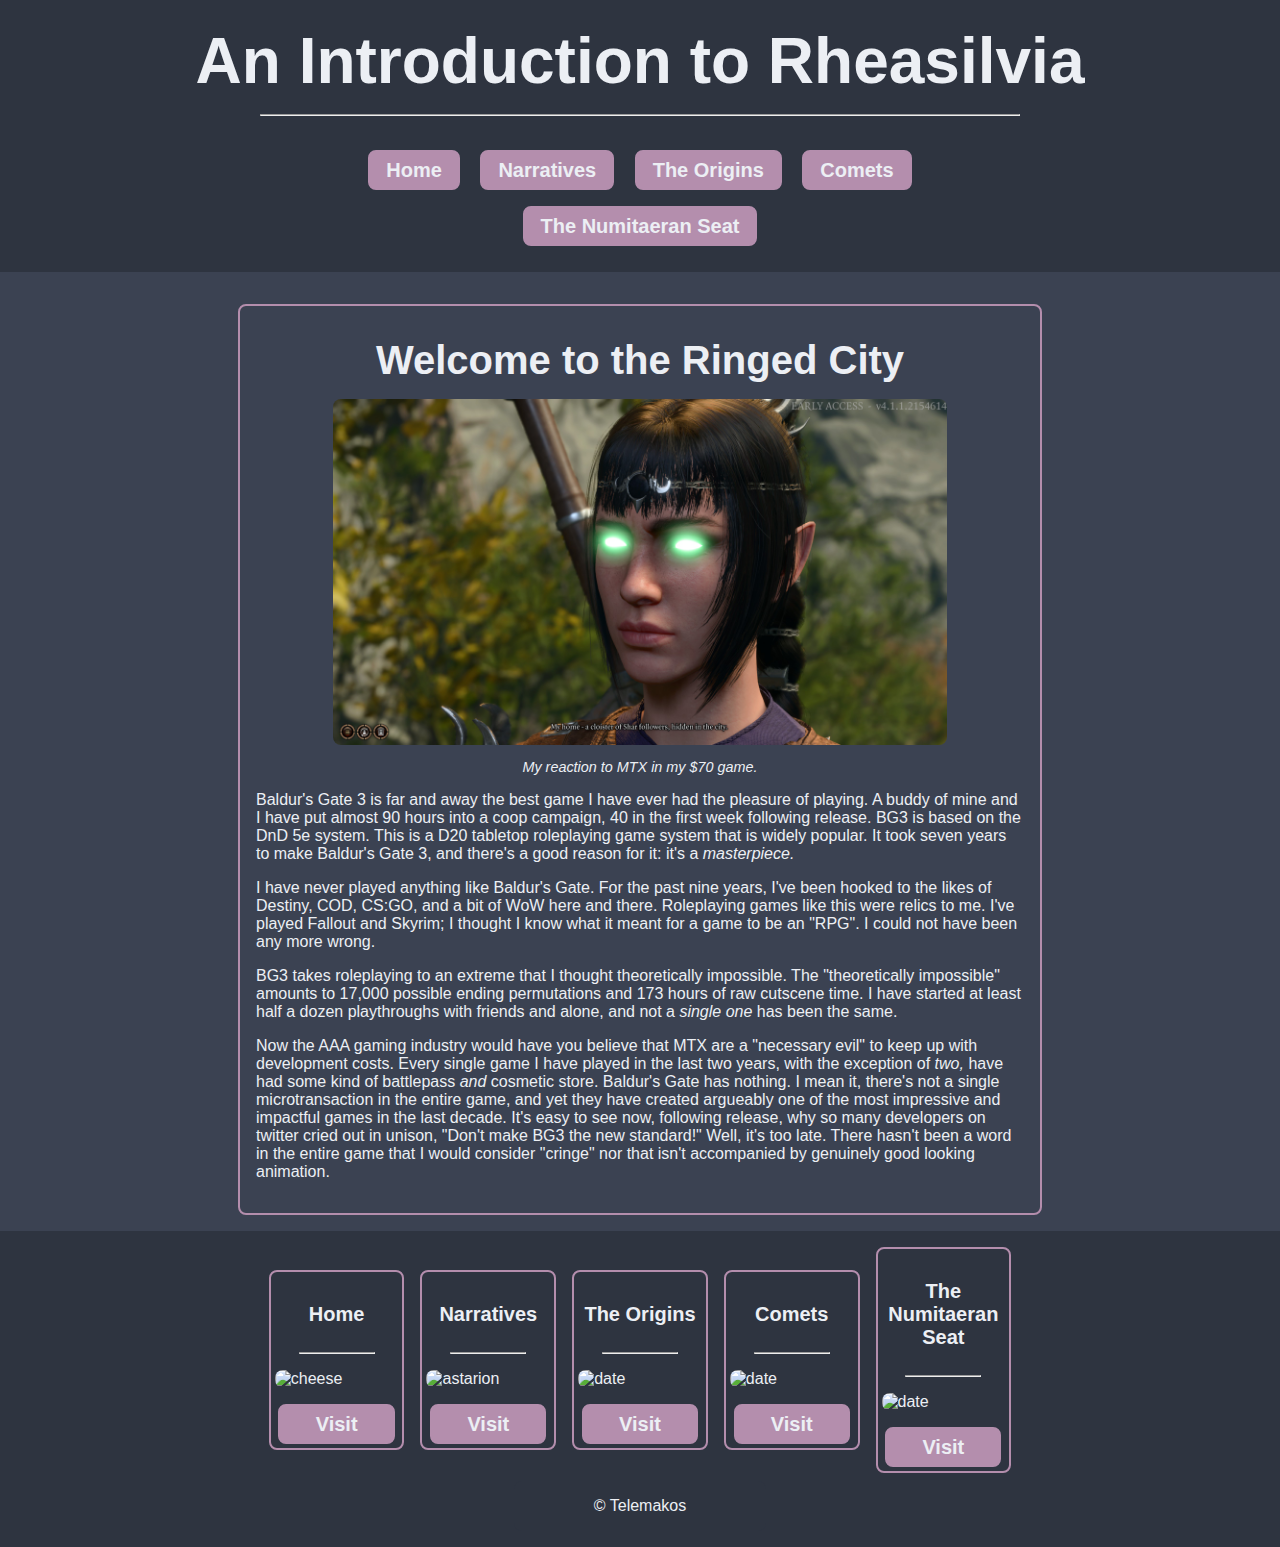
==== index.html @ f1332a97 "half done css and index" ====
<!DOCTYPE html>
<html lang="en">
<head>
    <meta charset="UTF-8">
    <meta name="viewport" content="width=device-width, initial-scale=1.0">
    <title>An Introduction to Rheasilvia</title>
    <link rel="stylesheet" href="css/styles.css">
</head>
<body>
<div id="container">
    <div class="top-third">
    <header>
        <h1>An Introduction to Rheasilvia</h1>
        <hr class="hr">
    </header>
    <nav>
        <ul>
            <li><a href="index.html" target="_self">Home</a></li>
            <li><a href="short-stories.html" target="_self">Narratives</a></li>
            <li><a href="inspiration.html" target="_self">The Origins</a></li>
            <li><a href="comets.html" target="_self">Comets</a></li>
            <li><a href="numitaeran.html" target="_self">The Numitaeran Seat</a></li>
        </ul>
    </nav>
    </div>
    <div class="middle-third">
    <main>
        <section>
            <h2>Welcome to the Ringed City</h2>
            <img class="article-heading-image" src="images/20230730210524_1.jpg" alt="shar">
            <p class="caption">My reaction to MTX in my $70 game.</p>
            
            <p>Baldur's Gate 3 is far and away the best game I have ever had the pleasure of playing. A buddy of mine and I have put almost 90 hours into a coop campaign, 40 in the first week following release. BG3 is based on the DnD 5e system. This is a D20 tabletop roleplaying game system that is widely popular. It took seven years to make Baldur's Gate 3, and there's a good reason for it: it's a <i>masterpiece.</i></p>
            <p>I have never played anything like Baldur's Gate. For the past nine years, I've been hooked to the likes of Destiny, COD, CS:GO, and a bit of WoW here and there. Roleplaying games like this were relics to me. I've played Fallout and Skyrim; I thought I know what it meant for a game to be an "RPG". I could not have been any more wrong.</p>
            <p>BG3 takes roleplaying to an extreme that I thought theoretically impossible. The "theoretically impossible" amounts to 17,000 possible ending permutations and 173 hours of raw cutscene time. I have started at least half a dozen playthroughs with friends and alone, and not a <i>single one</i> has been the same.</p>
            <p>Now the AAA gaming industry would have you believe that MTX are a "necessary evil" to keep up with development costs. Every single game I have played in the last two years, with the exception of <i>two,</i> have had some kind of battlepass <i>and</i> cosmetic store. Baldur's Gate has nothing. I mean it, there's not a single microtransaction in the entire game, and yet they have created argueably one of the most impressive and impactful games in the last decade. It's easy to see now, following release, why so many developers on twitter cried out in unison, "Don't make BG3 the new standard!" Well, it's too late. There hasn't been a word in the entire game that I would consider "cringe" nor that isn't accompanied by genuinely good looking animation.</p>
        </section>
        <!-- <aside>
            <h2>Companion Tier List</h2>
            <ul>
                <li>
                    Astarion
                    <img src="images/Screenshot_20230826_101329_Instagram.jpg" alt="babygirl">
                    <p>I could not imagine life without my boy. He's been my companion for all 90 hours and there's just no</p>
                </li>
                <li>
                    Lae'zel
                    <img src="images/sjdkhgdjfssd.jpg" alt="laezel">
                    <p>Lae'zel is a certified trooper. She will have your back in just about any situation, unless you turn against Vlakkith, that is.</p>
                </li>
            </ul>
        </aside> -->
    </div>
    </main>
    <div class="lower-third">
        <div class="nav-excerpts">
            <div class="col">
                <h4>Home</h4>
                <hr class="hr">
                <img class="col-image" src="" alt="cheese">
                <p></p>
                <a class="button" href="index.html" target="_self">Visit</a>
            </div>
            <div class="col">
                <h4>Narratives</h4>
                <hr class="hr">
                <img class="col-image" src="" alt="astarion">
                <p></p>
                <a class="button" href="short-stories.html" target="_self">Visit</a>
            </div>
            <div class="col">
                <h4>The Origins</h4>
                <hr class="hr">
                <img class="col-image" src="" alt="date">
                <p></p>
                <a class="button" href="inspiration.html" target="_self">Visit</a>
            </div>
            <div class="col">
                <h4>Comets</h4>
                <hr class="hr">
                <img class="col-image" src="" alt="date">
                <p></p>
                <a class="button" href="comets.html" target="_self">Visit</a>
            </div>
            <div class="col">
                <h4>The Numitaeran Seat</h4>
                <hr class="hr">
                <img class="col-image" src="" alt="date">
                <p></p>
                <a class="button" href="numitaeran.html" target="_self">Visit</a>
            </div>
        </div>
    </div>
    <footer>
        <p>&copy; Telemakos</p>
    </footer>
</div>
</body>
</html>
---- css/styles.css ----
:root {
    --bottom-layer: #2e3440;
    --second-layer: #3b4252;
    --text: #eceff4;
    --button-base: #b48ead;
    --button-border: #b48ead;
    --button-hover-base: #a3be8c;
    --button-hover-border: #a3be8c;
    --button-hover-font-color: #2e3440;
    --content-border: #b48ead;
    --content-border-radius: .5rem;
    /* --second-layer: #3b4252; */
}

body {
    background-color: var(--bottom-layer);
}

img {
    display: block;
    margin: 0 auto;
    width: 100%;
    border-radius: var(--content-border-radius);
}

h1, h2, h3 {
    color: var(--text);
    text-align: center;
    margin: 1rem auto;
}

h1 {
    font-size: 3rem;
}

h2 {
    font-size: 2.5rem;
}

h3 {
    font-size: 1.5rem;
}

.article-heading-image {
    display: block;
}

.col-image {
    width: 15rem;
    margin: 1rem auto;
}

#container {
    background-color: var(--bottom-layer);
    width: 100%;
    margin: auto auto;
    font-family: 'Gill Sans', 'Gill Sans MT', Calibri, 'Trebuchet MS', sans-serif;
    color: var(--text);
    font-size: 1.05rem;
}

nav {
    padding: 2px 0;
    text-align: center;
}

nav ul {
    padding: 0;
    list-style-type: none;
}

nav li {
    display: block;
    border: .175rem solid var(--button-border);
    border-radius: var(--content-border-radius);
    margin: .5rem;
}

nav li a {
    display: block;
    background-color: var(--button-base);
    height: 1.25rem;
    line-height: 1.25rem;
    font-size: 1.25rem;
    font-weight: bold;
    text-align: center;
    color: var(--text);
    text-decoration: none;
    border: .25rem solid var(--button-border);
    border-radius: var(--content-border-radius);
    margin: 0;
}

nav li:hover{
    border-color: var(--button-hover-border);
}

nav li a:hover {
    background-color: var(--button-hover-base);
    color: var(--text);
    border-color: var(--button-hover-border);
}

main {
}

section, aside {
    border: .175rem solid var(--content-border);
    margin: auto;
    border-radius: var(--content-border-radius);
}

section {
    padding: 1rem;
}

aside ul {
    margin: auto;
}

aside ul li {
    margin: auto auto;
    padding: 0 0;
}

.single-page {
    width: 100%;
}

#main-image-resize {
    width: 100%;
}

#lower-area {
    margin: auto auto;
    background-color: var(--second-layer);
}

.col {
    border: .175rem solid var(--content-border);
    margin: 1rem;
    padding: 1rem 0;
    border-radius: var(--content-border-radius);
}

footer {
    display: block;
    background-color: #a6e3a1;
    width: 50%;
    text-align: center;
    margin: .5rem auto;
    padding: .01rem 0;
    color: black;
    border-radius: var(--content-border-radius);
}

.button {
    display: block;
    background-color: var(--button-base);
    width: 7rem;
    height: 1.25rem;
    line-height: 1.25rem;
    font-size: 1.25rem;
    font-weight: bold;
    text-align: center;
    color: var(--text);
    text-decoration: none;
    border: .25rem solid var(--button-border);
    border-radius: var(--content-border-radius);
    margin: auto auto;
    padding: .01rem;
}

.button:hover {
    background-color: var(--button-hover-base);
    color: var(--text);
    border-color: var(--button-hover-border);
}

table {
    /*border: 2px solid #7287fd;*/
}

td, tr {
    border: .175rem solid #7287fd;
}

.square-image {
    border-radius: 0px;
}

@media (min-width: 1080px) {
    body {
        background-color: var(--bottom-layer);
    }
    
    img {
        display: block;
        margin: 0 auto;
        width: 100%;
        border-radius: var(--content-border-radius);
    }
    
    h1, h2, h3, h4 {
        color: var(--text);
        text-align: center;
    }
    
    h1 {
        font-size: 4rem;
    }
    
    h2 {
        font-size: 2.5rem;
    }
    
    h3 {
        font-size: 1.5rem;
    }

    h4 {
        font-size: 1.25rem;
    }
    
    .article-heading-image {
        display: block;
        width: 80%;
    }
    
    .col-image {
        width: 100%;
        height: 100%;
        margin-top: 1rem;
    }

    .hr {
        width: 60%;
        color: var(--content-border);
    }
    
    #container {
        display: block;
        justify-content: center;
        background-color: var(--bottom-layer);
        width: 100%;
        font-family: 'Gill Sans', 'Gill Sans MT', Calibri, 'Trebuchet MS', sans-serif;
        color: var(--text);
        font-size: 1rem;
    }
    
    .top-third {
        /* Push the box out of bounds to make background fit whole screen */
        margin-top: -1rem;
        padding-top: 1rem;
        margin-left: -1rem;
        padding-left: 1rem;
        margin-right: -1rem;
        padding-right: 1rem;
        padding-bottom: -1rem;
        justify-content: center;
        background-color: var(--bottom-layer);
    }


    .middle-third {
        background-color: var(--second-layer);
        /* Push the box out of bounds to make background fit whole screen */
        padding-top: 1rem;
        margin-left: -1rem;
        padding-left: 1rem;
        margin-right: -1rem;
        padding-right: 1rem;
    }

    .lower-third {
        display: flex;
        width: 100%;
        margin-left: -1rem;
        padding-left: 1rem;
        margin-right: -1rem;
        padding-right: 1rem;
        padding-top: 1rem;
    }

    .nav-excerpts {
        justify-content: center;
        display: flex;
        width: 60%;
        margin: auto;
    }

    .caption {
        text-align: center;
        font-style: italic;
        font-size: .9rem;
    }
    
    nav {
        display: block;
        justify-content: center;
        /* border: .175rem solid var(--content-border); */
        border-radius: var(--content-border-radius);
        width: 60vw;
        margin: auto;
    }
    
    nav ul {
        padding: 0;
        list-style-type: none;
    }
    
    nav li {
        display: inline-block;
        /* width: 15%; */
        border: none;
    }
    
    nav li a {
        display: block;
        background-color: var(--button-base);
        padding-left: 1rem;
        padding-right: 1rem;
        padding-top: .5rem;
        padding-bottom: .5rem;
        /* width: 100%; */
        line-height: 1.25rem;
        font-size: 1.25rem;
        font-weight: bold;
        text-align: center;
        color: var(--text);
        text-decoration: none;
        border: .175rem solid var(--button-border);
        border-radius: var(--content-border-radius);
    }
    
    nav li a:hover {
        background-color: var(--button-hover-base);
        color: var(--button-hover-font-color);
        border-color: var(--button-hover-border);
    }
    
    main {
        display: flex;
        justify-content: center;
        width: 100%;
    }
    
    section, aside {
        border: .175rem solid var(--content-border);
        margin: 1rem;
        padding: 1rem;
        border-radius: var(--content-border-radius);
    }
    
    section {
        width: 60vw;
    }
    
    aside ul {
        margin: 0 0;
    }
    
    aside ul li {
        margin: 1rem auto;
        padding: 0;
    }
    
    .single-page {
        width: 100%;
    }
    
    #main-image-resize {
        width: 75%;
    }
    
    
    .col {
        border: .175rem solid var(--content-border);
        /* margin: 1rem .5rem; */
        /* padding: 0 1rem; */
        border-radius: var(--content-border-radius);        
        margin: auto;
        margin-left: .5rem;
        margin-right: .5rem;
        padding: .25rem;
        width: 20%;
        height: 100%;
    }

    .col h3 {
        margin: auto;
    }

    .col hr {
        width: 60%;
    }
    
    footer {
        display: block;
        background-color: var(--bottom-layer);
        width: 20%;
        text-align: center;
        margin-bottom: 1rem;
        padding: .01rem 0;
        color: var(--text);
        border-radius: var(--content-border-radius);
    }
    
    .button {
        display: block;
        background-color: var(--button-base);
        /* padding-left: 1rem;
        padding-right: 1rem; */
        padding-top: .5rem;
        padding-bottom: .5rem;
        /* width: 100%; */
        line-height: 1.25rem;
        font-size: 1.25rem;
        font-weight: bold;
        text-align: center;
        color: var(--text);
        text-decoration: none;
        border: .175rem solid var(--button-border);
        border-radius: var(--content-border-radius);
    }
    
    .button:hover {
        background-color: var(--button-hover-base);
        color: var(--button-hover-font-color);
        border-color: var(--button-hover-border);
    }
    
    table {
        /*border: 2px solid #7287fd;*/
    }
    
    td, tr {
        border: .175rem solid var(--content-border);
    }
    
    .square-image {
        border-radius: 0px;
    }
}
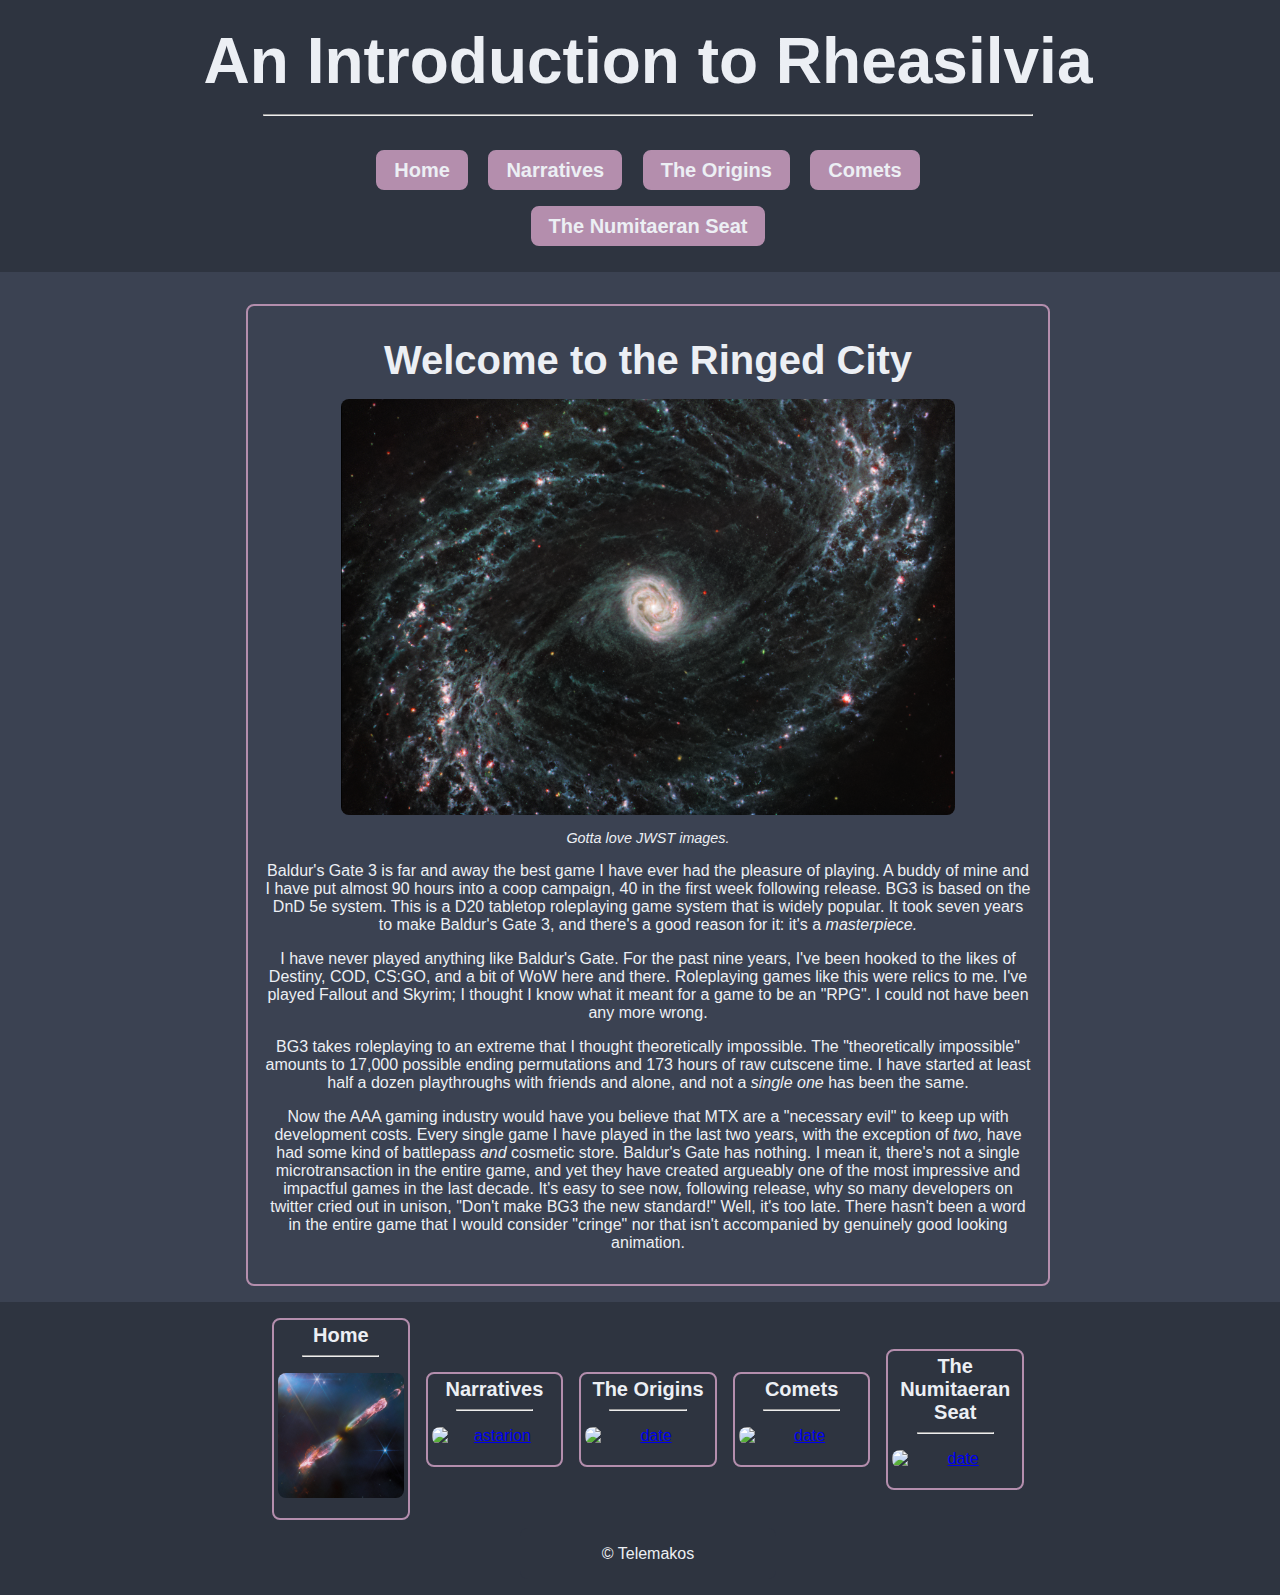
==== commit b50e4da1: "updated" ====
--- a/index.html
+++ b/index.html
@@ -27,8 +27,8 @@
     <main>
         <section>
             <h2>Welcome to the Ringed City</h2>
-            <img class="article-heading-image" src="images/20230730210524_1.jpg" alt="shar">
-            <p class="caption">My reaction to MTX in my $70 game.</p>
+            <img class="article-heading-image" src="images/STScI-01GS7ZWFFAMJFSB6XXHRVQ7147.png" alt="shar">
+            <p class="caption">Gotta love JWST images.</p>
             
             <p>Baldur's Gate 3 is far and away the best game I have ever had the pleasure of playing. A buddy of mine and I have put almost 90 hours into a coop campaign, 40 in the first week following release. BG3 is based on the DnD 5e system. This is a D20 tabletop roleplaying game system that is widely popular. It took seven years to make Baldur's Gate 3, and there's a good reason for it: it's a <i>masterpiece.</i></p>
             <p>I have never played anything like Baldur's Gate. For the past nine years, I've been hooked to the likes of Destiny, COD, CS:GO, and a bit of WoW here and there. Roleplaying games like this were relics to me. I've played Fallout and Skyrim; I thought I know what it meant for a game to be an "RPG". I could not have been any more wrong.</p>
@@ -57,37 +57,37 @@
             <div class="col">
                 <h4>Home</h4>
                 <hr class="hr">
-                <img class="col-image" src="" alt="cheese">
+                <a href="index.html" target="_self"><img class="col-image" src="images/STScI-01H9NWX3EYP3VJKTA68ZCQS8BS.jpg" alt="cheese"></a>
                 <p></p>
-                <a class="button" href="index.html" target="_self">Visit</a>
+                <!-- <a class="button" href="index.html" target="_self">Visit</a> -->
             </div>
             <div class="col">
                 <h4>Narratives</h4>
                 <hr class="hr">
-                <img class="col-image" src="" alt="astarion">
+                <a href="short-stories.html" target="_self"><img class="col-image" src="images/STScI-01H44AY5ZTCV1NPB227B2P650J.png" alt="astarion"></a>
                 <p></p>
-                <a class="button" href="short-stories.html" target="_self">Visit</a>
+                <!-- <a class="button" href="short-stories.html" target="_self">Visit</a> -->
             </div>
             <div class="col">
                 <h4>The Origins</h4>
                 <hr class="hr">
-                <img class="col-image" src="" alt="date">
+                <a href="inspiration.html" target="_self"><img class="col-image" src="images/STScI-01H82GANSY85GHFY3Y2FN9R65P.png" alt="date"></a>
                 <p></p>
-                <a class="button" href="inspiration.html" target="_self">Visit</a>
+                <!-- <a class="button" href="inspiration.html" target="_self">Visit</a> -->
             </div>
             <div class="col">
                 <h4>Comets</h4>
                 <hr class="hr">
-                <img class="col-image" src="" alt="date">
+                <a href="comets.html" target="_self"><img class="col-image" src="images/STScI-01H9NV4H0M03PQ6W0J2NBZD8EH.png" alt="date"></a>
                 <p></p>
-                <a class="button" href="comets.html" target="_self">Visit</a>
+                <!-- <a class="button" href="comets.html" target="_self">Visit</a> -->
             </div>
             <div class="col">
                 <h4>The Numitaeran Seat</h4>
                 <hr class="hr">
-                <img class="col-image" src="" alt="date">
+                <a href="numitaeran.html" target="_self"><img class="col-image" src="images/STScI-01GXS12MT66H4XFZBEQZTY1WCW.png" alt="date"></a>
                 <p></p>
-                <a class="button" href="numitaeran.html" target="_self">Visit</a>
+                <!-- <a class="button" href="numitaeran.html" target="_self">Visit</a> -->
             </div>
         </div>
     </div>
--- a/css/styles.css
+++ b/css/styles.css
@@ -203,7 +203,6 @@
     
     h1, h2, h3, h4 {
         color: var(--text);
-        text-align: center;
     }
     
     h1 {
@@ -230,7 +229,14 @@
     .col-image {
         width: 100%;
         height: 100%;
-        margin-top: 1rem;
+        /* margin-top: 1rem; */
+        justify-content: center;
+    }
+
+    .col-image:hover {
+        border-color: var(--button-hover-border);
+        border: .175rem solid var(--button-hover-border);
+        margin: -.1rem;
     }
 
     .hr {
@@ -238,12 +244,13 @@
         color: var(--content-border);
     }
     
-    #container {
+    #container { 
         display: block;
         justify-content: center;
         background-color: var(--bottom-layer);
-        width: 100%;
+        width: 100vw;
         font-family: 'Gill Sans', 'Gill Sans MT', Calibri, 'Trebuchet MS', sans-serif;
+        text-align: center;
         color: var(--text);
         font-size: 1rem;
     }
@@ -274,7 +281,7 @@
 
     .lower-third {
         display: flex;
-        width: 100%;
+        width: 100vw;
         margin-left: -1rem;
         padding-left: 1rem;
         margin-right: -1rem;
@@ -284,9 +291,10 @@
 
     .nav-excerpts {
         justify-content: center;
-        display: flex;
-        width: 60%;
+        display: inline-flex;
+        width: 60vw;
         margin: auto;
+        vertical-align: top;
     }
 
     .caption {
@@ -373,7 +381,6 @@
         width: 75%;
     }
     
-    
     .col {
         border: .175rem solid var(--content-border);
         /* margin: 1rem .5rem; */
@@ -387,7 +394,7 @@
         height: 100%;
     }
 
-    .col h3 {
+    .col h4 {
         margin: auto;
     }
 
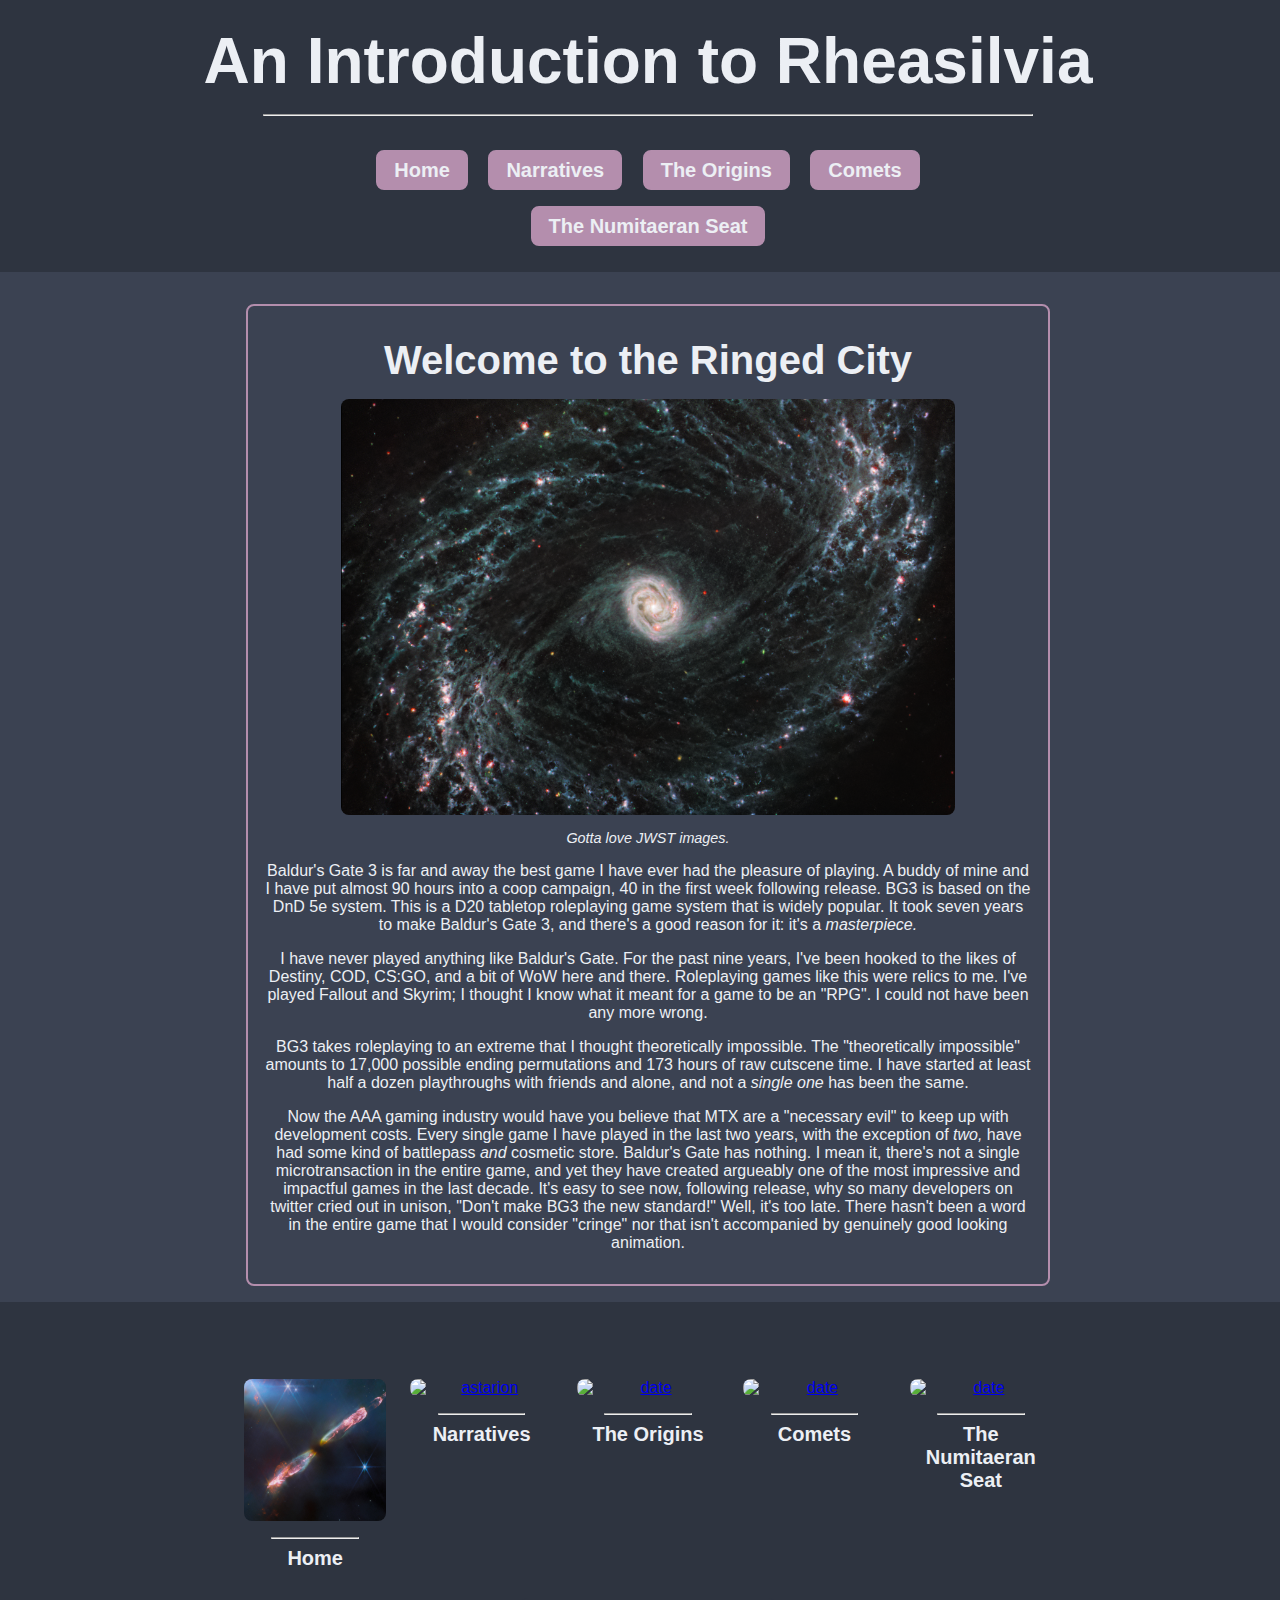
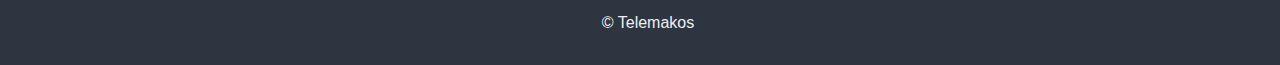
==== commit 5b992bb2: "nav basically complete" ====
--- a/index.html
+++ b/index.html
@@ -55,37 +55,36 @@
     <div class="lower-third">
         <div class="nav-excerpts">
             <div class="col">
+                <a href="index.html" target="_self"><img class="col-image" src="images/STScI-01H9NWX3EYP3VJKTA68ZCQS8BS.jpg" alt="cheese"></a>
+                <hr class="hr">
                 <h4>Home</h4>
-                <hr class="hr">
-                <a href="index.html" target="_self"><img class="col-image" src="images/STScI-01H9NWX3EYP3VJKTA68ZCQS8BS.jpg" alt="cheese"></a>
                 <p></p>
                 <!-- <a class="button" href="index.html" target="_self">Visit</a> -->
             </div>
             <div class="col">
+                <a href="short-stories.html" target="_self"><img class="col-image" src="images/STScI-01H44AY5ZTCV1NPB227B2P650J.png" alt="astarion"></a>
+                <hr class="hr">
                 <h4>Narratives</h4>
-                <hr class="hr">
-                <a href="short-stories.html" target="_self"><img class="col-image" src="images/STScI-01H44AY5ZTCV1NPB227B2P650J.png" alt="astarion"></a>
-                <p></p>
                 <!-- <a class="button" href="short-stories.html" target="_self">Visit</a> -->
             </div>
             <div class="col">
+                <a href="inspiration.html" target="_self"><img class="col-image" src="images/STScI-01H82GANSY85GHFY3Y2FN9R65P.png" alt="date"></a>
+                <hr class="hr">
                 <h4>The Origins</h4>
-                <hr class="hr">
-                <a href="inspiration.html" target="_self"><img class="col-image" src="images/STScI-01H82GANSY85GHFY3Y2FN9R65P.png" alt="date"></a>
                 <p></p>
                 <!-- <a class="button" href="inspiration.html" target="_self">Visit</a> -->
             </div>
             <div class="col">
+                <a href="comets.html" target="_self"><img class="col-image" src="images/STScI-01H9NV4H0M03PQ6W0J2NBZD8EH.png" alt="date"></a>
+                <hr class="hr">
                 <h4>Comets</h4>
-                <hr class="hr">
-                <a href="comets.html" target="_self"><img class="col-image" src="images/STScI-01H9NV4H0M03PQ6W0J2NBZD8EH.png" alt="date"></a>
                 <p></p>
                 <!-- <a class="button" href="comets.html" target="_self">Visit</a> -->
             </div>
             <div class="col">
+                <a href="numitaeran.html" target="_self"><img class="col-image" src="images/STScI-01GXS12MT66H4XFZBEQZTY1WCW.png" alt="date"></a>
+                <hr class="hr">
                 <h4>The Numitaeran Seat</h4>
-                <hr class="hr">
-                <a href="numitaeran.html" target="_self"><img class="col-image" src="images/STScI-01GXS12MT66H4XFZBEQZTY1WCW.png" alt="date"></a>
                 <p></p>
                 <!-- <a class="button" href="numitaeran.html" target="_self">Visit</a> -->
             </div>
--- a/css/styles.css
+++ b/css/styles.css
@@ -189,6 +189,19 @@
     border-radius: 0px;
 }
 
+
+
+
+
+
+
+
+
+
+
+
+
+
 @media (min-width: 1080px) {
     body {
         background-color: var(--bottom-layer);
@@ -286,15 +299,15 @@
         padding-left: 1rem;
         margin-right: -1rem;
         padding-right: 1rem;
-        padding-top: 1rem;
+        padding-top: 3rem;
     }
 
     .nav-excerpts {
         justify-content: center;
         display: inline-flex;
-        width: 60vw;
+        width: 65vw;
         margin: auto;
-        vertical-align: top;
+        position: relative;
     }
 
     .caption {
@@ -382,11 +395,12 @@
     }
     
     .col {
-        border: .175rem solid var(--content-border);
+        border: none;
         /* margin: 1rem .5rem; */
         /* padding: 0 1rem; */
         border-radius: var(--content-border-radius);        
         margin: auto;
+        margin-top: 1vh;
         margin-left: .5rem;
         margin-right: .5rem;
         padding: .25rem;
@@ -413,14 +427,14 @@
         border-radius: var(--content-border-radius);
     }
     
-    .button {
+    /* .button {
         display: block;
         background-color: var(--button-base);
-        /* padding-left: 1rem;
-        padding-right: 1rem; */
+        padding-left: 1rem;
+        padding-right: 1rem;
         padding-top: .5rem;
         padding-bottom: .5rem;
-        /* width: 100%; */
+        width: 100%;
         line-height: 1.25rem;
         font-size: 1.25rem;
         font-weight: bold;
@@ -429,7 +443,7 @@
         text-decoration: none;
         border: .175rem solid var(--button-border);
         border-radius: var(--content-border-radius);
-    }
+    } */
     
     .button:hover {
         background-color: var(--button-hover-base);
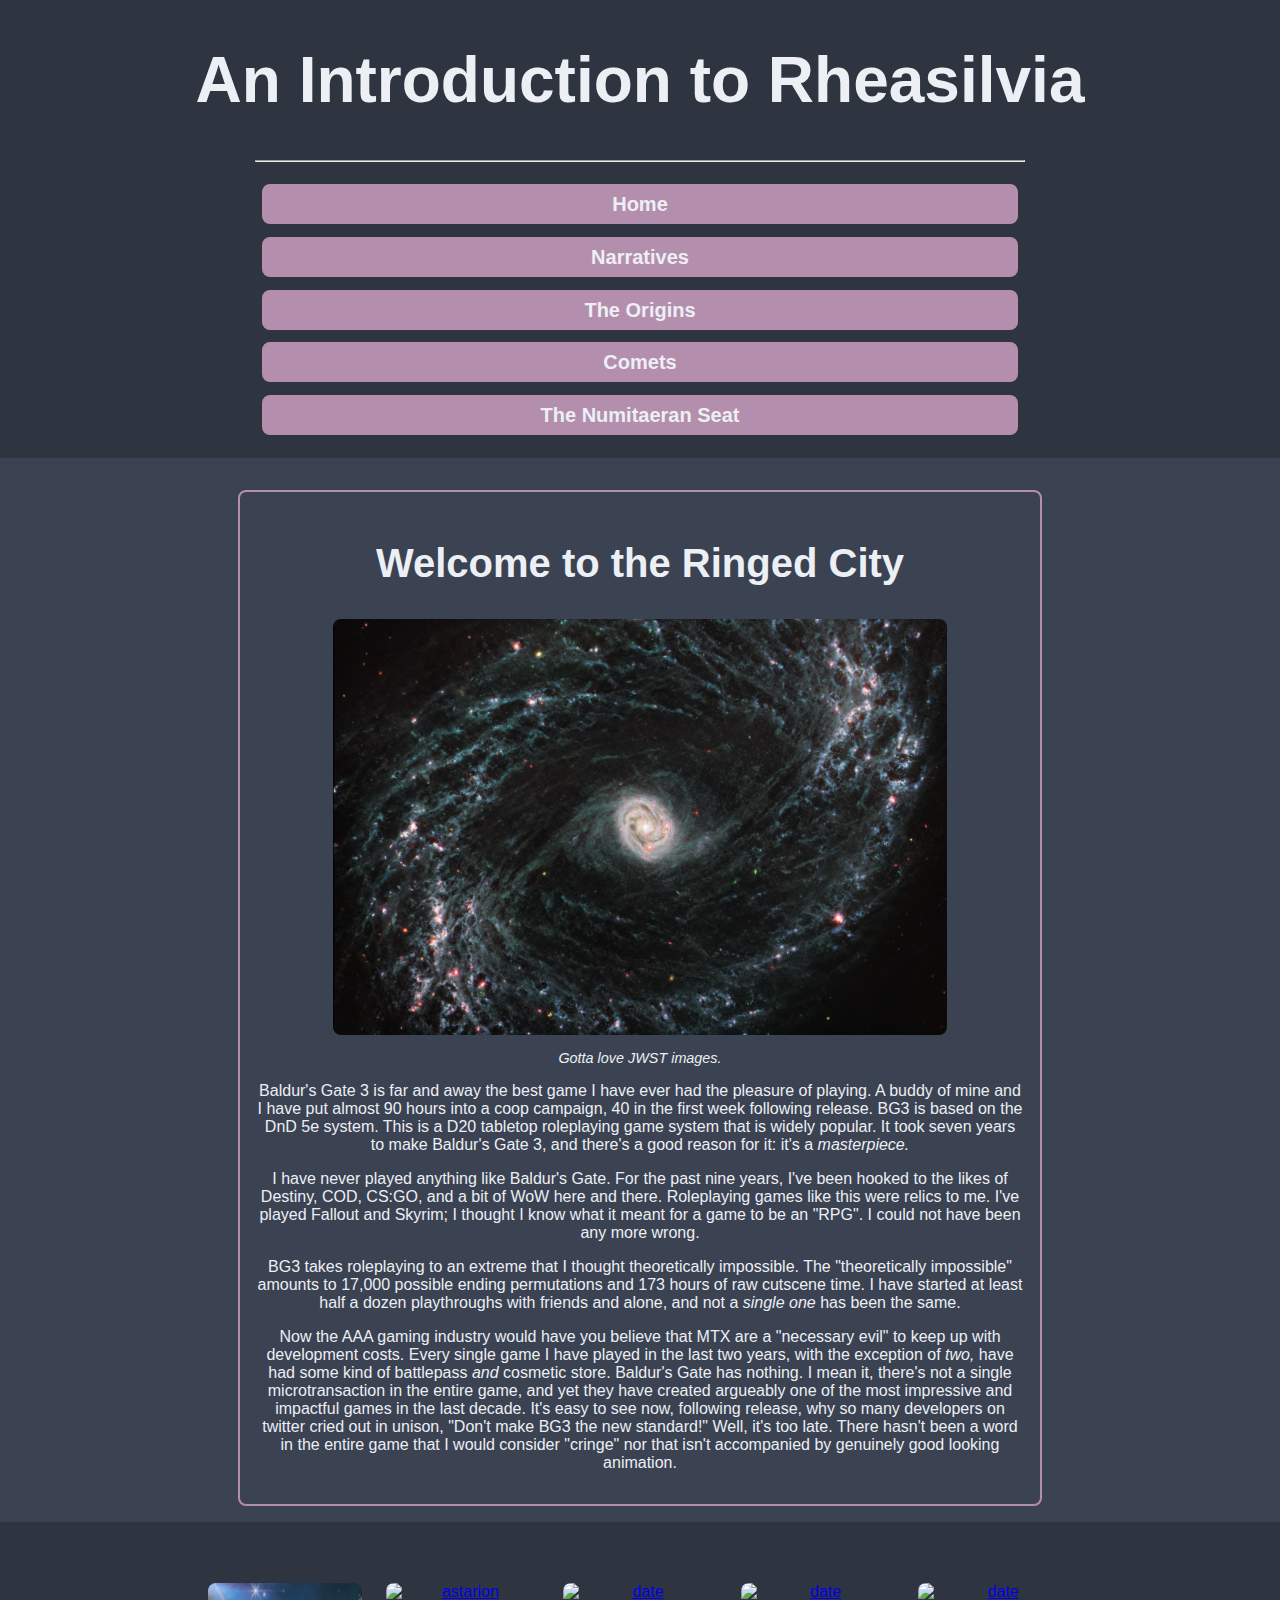
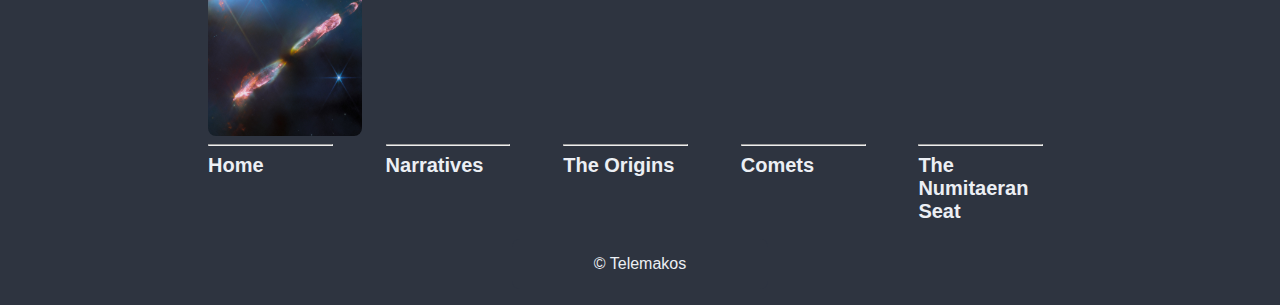
==== commit de58c73c: "updated css for mobile" ====
--- a/index.html
+++ b/index.html
@@ -1,98 +1,98 @@
-<!DOCTYPE html>
-<html lang="en">
-<head>
-    <meta charset="UTF-8">
-    <meta name="viewport" content="width=device-width, initial-scale=1.0">
-    <title>An Introduction to Rheasilvia</title>
-    <link rel="stylesheet" href="css/styles.css">
-</head>
-<body>
-<div id="container">
-    <div class="top-third">
-    <header>
-        <h1>An Introduction to Rheasilvia</h1>
-        <hr class="hr">
-    </header>
-    <nav>
-        <ul>
-            <li><a href="index.html" target="_self">Home</a></li>
-            <li><a href="short-stories.html" target="_self">Narratives</a></li>
-            <li><a href="inspiration.html" target="_self">The Origins</a></li>
-            <li><a href="comets.html" target="_self">Comets</a></li>
-            <li><a href="numitaeran.html" target="_self">The Numitaeran Seat</a></li>
-        </ul>
-    </nav>
-    </div>
-    <div class="middle-third">
-    <main>
-        <section>
-            <h2>Welcome to the Ringed City</h2>
-            <img class="article-heading-image" src="images/STScI-01GS7ZWFFAMJFSB6XXHRVQ7147.png" alt="shar">
-            <p class="caption">Gotta love JWST images.</p>
-            
-            <p>Baldur's Gate 3 is far and away the best game I have ever had the pleasure of playing. A buddy of mine and I have put almost 90 hours into a coop campaign, 40 in the first week following release. BG3 is based on the DnD 5e system. This is a D20 tabletop roleplaying game system that is widely popular. It took seven years to make Baldur's Gate 3, and there's a good reason for it: it's a <i>masterpiece.</i></p>
-            <p>I have never played anything like Baldur's Gate. For the past nine years, I've been hooked to the likes of Destiny, COD, CS:GO, and a bit of WoW here and there. Roleplaying games like this were relics to me. I've played Fallout and Skyrim; I thought I know what it meant for a game to be an "RPG". I could not have been any more wrong.</p>
-            <p>BG3 takes roleplaying to an extreme that I thought theoretically impossible. The "theoretically impossible" amounts to 17,000 possible ending permutations and 173 hours of raw cutscene time. I have started at least half a dozen playthroughs with friends and alone, and not a <i>single one</i> has been the same.</p>
-            <p>Now the AAA gaming industry would have you believe that MTX are a "necessary evil" to keep up with development costs. Every single game I have played in the last two years, with the exception of <i>two,</i> have had some kind of battlepass <i>and</i> cosmetic store. Baldur's Gate has nothing. I mean it, there's not a single microtransaction in the entire game, and yet they have created argueably one of the most impressive and impactful games in the last decade. It's easy to see now, following release, why so many developers on twitter cried out in unison, "Don't make BG3 the new standard!" Well, it's too late. There hasn't been a word in the entire game that I would consider "cringe" nor that isn't accompanied by genuinely good looking animation.</p>
-        </section>
-        <!-- <aside>
-            <h2>Companion Tier List</h2>
-            <ul>
-                <li>
-                    Astarion
-                    <img src="images/Screenshot_20230826_101329_Instagram.jpg" alt="babygirl">
-                    <p>I could not imagine life without my boy. He's been my companion for all 90 hours and there's just no</p>
-                </li>
-                <li>
-                    Lae'zel
-                    <img src="images/sjdkhgdjfssd.jpg" alt="laezel">
-                    <p>Lae'zel is a certified trooper. She will have your back in just about any situation, unless you turn against Vlakkith, that is.</p>
-                </li>
-            </ul>
-        </aside> -->
-    </div>
-    </main>
-    <div class="lower-third">
-        <div class="nav-excerpts">
-            <div class="col">
-                <a href="index.html" target="_self"><img class="col-image" src="images/STScI-01H9NWX3EYP3VJKTA68ZCQS8BS.jpg" alt="cheese"></a>
-                <hr class="hr">
-                <h4>Home</h4>
-                <p></p>
-                <!-- <a class="button" href="index.html" target="_self">Visit</a> -->
-            </div>
-            <div class="col">
-                <a href="short-stories.html" target="_self"><img class="col-image" src="images/STScI-01H44AY5ZTCV1NPB227B2P650J.png" alt="astarion"></a>
-                <hr class="hr">
-                <h4>Narratives</h4>
-                <!-- <a class="button" href="short-stories.html" target="_self">Visit</a> -->
-            </div>
-            <div class="col">
-                <a href="inspiration.html" target="_self"><img class="col-image" src="images/STScI-01H82GANSY85GHFY3Y2FN9R65P.png" alt="date"></a>
-                <hr class="hr">
-                <h4>The Origins</h4>
-                <p></p>
-                <!-- <a class="button" href="inspiration.html" target="_self">Visit</a> -->
-            </div>
-            <div class="col">
-                <a href="comets.html" target="_self"><img class="col-image" src="images/STScI-01H9NV4H0M03PQ6W0J2NBZD8EH.png" alt="date"></a>
-                <hr class="hr">
-                <h4>Comets</h4>
-                <p></p>
-                <!-- <a class="button" href="comets.html" target="_self">Visit</a> -->
-            </div>
-            <div class="col">
-                <a href="numitaeran.html" target="_self"><img class="col-image" src="images/STScI-01GXS12MT66H4XFZBEQZTY1WCW.png" alt="date"></a>
-                <hr class="hr">
-                <h4>The Numitaeran Seat</h4>
-                <p></p>
-                <!-- <a class="button" href="numitaeran.html" target="_self">Visit</a> -->
-            </div>
-        </div>
-    </div>
-    <footer>
-        <p>&copy; Telemakos</p>
-    </footer>
-</div>
-</body>
-</html>
+<!DOCTYPE html>
+<html lang="en">
+<head>
+    <meta charset="UTF-8">
+    <meta name="viewport" content="width=device-width, initial-scale=1.0">
+    <title>An Introduction to Rheasilvia</title>
+    <link rel="stylesheet" href="css/styles.css">
+</head>
+<body>
+<div id="container">
+    <div class="top-third">
+    <header>
+        <h1>An Introduction to Rheasilvia</h1>
+        <hr class="hr">
+    </header>
+    <nav>
+        <ul>
+            <li><a href="index.html" target="_self">Home</a></li>
+            <li><a href="short-stories.html" target="_self">Narratives</a></li>
+            <li><a href="inspiration.html" target="_self">The Origins</a></li>
+            <li><a href="comets.html" target="_self">Comets</a></li>
+            <li><a href="numitaeran.html" target="_self">The Numitaeran Seat</a></li>
+        </ul>
+    </nav>
+    </div>
+    <div class="middle-third">
+    <main>
+        <section>
+            <h2>Welcome to the Ringed City</h2>
+            <img class="article-heading-image" src="images/STScI-01GS7ZWFFAMJFSB6XXHRVQ7147.png" alt="shar">
+            <p class="caption">Gotta love JWST images.</p>
+            
+            <p>Baldur's Gate 3 is far and away the best game I have ever had the pleasure of playing. A buddy of mine and I have put almost 90 hours into a coop campaign, 40 in the first week following release. BG3 is based on the DnD 5e system. This is a D20 tabletop roleplaying game system that is widely popular. It took seven years to make Baldur's Gate 3, and there's a good reason for it: it's a <i>masterpiece.</i></p>
+            <p>I have never played anything like Baldur's Gate. For the past nine years, I've been hooked to the likes of Destiny, COD, CS:GO, and a bit of WoW here and there. Roleplaying games like this were relics to me. I've played Fallout and Skyrim; I thought I know what it meant for a game to be an "RPG". I could not have been any more wrong.</p>
+            <p>BG3 takes roleplaying to an extreme that I thought theoretically impossible. The "theoretically impossible" amounts to 17,000 possible ending permutations and 173 hours of raw cutscene time. I have started at least half a dozen playthroughs with friends and alone, and not a <i>single one</i> has been the same.</p>
+            <p>Now the AAA gaming industry would have you believe that MTX are a "necessary evil" to keep up with development costs. Every single game I have played in the last two years, with the exception of <i>two,</i> have had some kind of battlepass <i>and</i> cosmetic store. Baldur's Gate has nothing. I mean it, there's not a single microtransaction in the entire game, and yet they have created argueably one of the most impressive and impactful games in the last decade. It's easy to see now, following release, why so many developers on twitter cried out in unison, "Don't make BG3 the new standard!" Well, it's too late. There hasn't been a word in the entire game that I would consider "cringe" nor that isn't accompanied by genuinely good looking animation.</p>
+        </section>
+        <!-- <aside>
+            <h2>Companion Tier List</h2>
+            <ul>
+                <li>
+                    Astarion
+                    <img src="images/Screenshot_20230826_101329_Instagram.jpg" alt="babygirl">
+                    <p>I could not imagine life without my boy. He's been my companion for all 90 hours and there's just no</p>
+                </li>
+                <li>
+                    Lae'zel
+                    <img src="images/sjdkhgdjfssd.jpg" alt="laezel">
+                    <p>Lae'zel is a certified trooper. She will have your back in just about any situation, unless you turn against Vlakkith, that is.</p>
+                </li>
+            </ul>
+        </aside> -->
+    </div>
+    </main>
+    <div class="lower-third">
+        <div class="nav-excerpts">
+            <div class="col">
+                <a href="index.html" target="_self"><img class="col-image" src="images/STScI-01H9NWX3EYP3VJKTA68ZCQS8BS.jpg" alt="cheese"></a>
+                <hr class="hr">
+                <h4>Home</h4>
+                <p></p>
+                <!-- <a class="button" href="index.html" target="_self">Visit</a> -->
+            </div>
+            <div class="col">
+                <a href="short-stories.html" target="_self"><img class="col-image" src="images/STScI-01H44AY5ZTCV1NPB227B2P650J.png" alt="astarion"></a>
+                <hr class="hr">
+                <h4>Narratives</h4>
+                <!-- <a class="button" href="short-stories.html" target="_self">Visit</a> -->
+            </div>
+            <div class="col">
+                <a href="inspiration.html" target="_self"><img class="col-image" src="images/STScI-01H82GANSY85GHFY3Y2FN9R65P.png" alt="date"></a>
+                <hr class="hr">
+                <h4>The Origins</h4>
+                <p></p>
+                <!-- <a class="button" href="inspiration.html" target="_self">Visit</a> -->
+            </div>
+            <div class="col">
+                <a href="comets.html" target="_self"><img class="col-image" src="images/STScI-01H9NV4H0M03PQ6W0J2NBZD8EH.png" alt="date"></a>
+                <hr class="hr">
+                <h4>Comets</h4>
+                <p></p>
+                <!-- <a class="button" href="comets.html" target="_self">Visit</a> -->
+            </div>
+            <div class="col">
+                <a href="numitaeran.html" target="_self"><img class="col-image" src="images/STScI-01GXS12MT66H4XFZBEQZTY1WCW.png" alt="date"></a>
+                <hr class="hr">
+                <h4>The Numitaeran Seat</h4>
+                <p></p>
+                <!-- <a class="button" href="numitaeran.html" target="_self">Visit</a> -->
+            </div>
+        </div>
+    </div>
+    <footer>
+        <p>&copy; Telemakos</p>
+    </footer>
+</div>
+</body>
+</html>
--- a/css/styles.css
+++ b/css/styles.css
@@ -14,6 +14,8 @@
 
 body {
     background-color: var(--bottom-layer);
+    /* THIS FIXES THE OVERFLOW ON THE SIDES. DO NOT ADD PADDING TO ANY OTHER THIRDS DIVS */
+    margin: 0;
 }
 
 img {
@@ -23,45 +25,114 @@
     border-radius: var(--content-border-radius);
 }
 
-h1, h2, h3 {
+h1, h2, h3, h4 {
     color: var(--text);
+}
+
+h1 {
+    font-size: 2.5rem;
+}
+
+h2 {
+    font-size: 1.75rem;
+}
+
+h3 {
+    font-size: 1.25rem;
+}
+
+h4 {
+    font-size: 1.0rem;
+}
+
+.article-heading-image {
+    display: block;
+    width: 80%;
+}
+
+.col-image {
+    width: 100%;
+    height: 100%;
+    /* margin-top: 1rem; */
+    justify-content: center;
+}
+
+/* .col-image:hover {
+    border-color: var(--button-hover-border);
+    border: .175rem solid var(--button-hover-border);
+    margin: -.1rem;
+    height: calc(12vw - .350rem);
+    width: calc(12vw - .350rem);
+} */
+
+.hr {
+    width: 60%;
+    color: var(--content-border);
+}
+
+#container { 
+    display: block;
+    justify-content: center;
+    background-color: var(--bottom-layer);
+    width: 100vw;
+    font-family: 'Gill Sans', 'Gill Sans MT', Calibri, 'Trebuchet MS', sans-serif;
     text-align: center;
-    margin: 1rem auto;
-}
-
-h1 {
-    font-size: 3rem;
-}
-
-h2 {
-    font-size: 2.5rem;
-}
-
-h3 {
-    font-size: 1.5rem;
-}
-
-.article-heading-image {
-    display: block;
-}
-
-.col-image {
-    width: 15rem;
-    margin: 1rem auto;
-}
-
-#container {
+    color: var(--text);
+    font-size: 1rem;
+}
+
+.top-third {
+    /* Push the box out of bounds to make background fit whole screen */
+    margin-top: -1rem;
+    padding-top: 1rem;
+    /* padding-left: 1rem; */
+    padding-bottom: -1rem;
+    justify-content: center;
     background-color: var(--bottom-layer);
-    width: 100%;
-    margin: auto auto;
-    font-family: 'Gill Sans', 'Gill Sans MT', Calibri, 'Trebuchet MS', sans-serif;
-    color: var(--text);
-    font-size: 1.05rem;
+}
+
+
+.middle-third {
+    background-color: var(--second-layer);
+    /* Push the box out of bounds to make background fit whole screen */
+    padding-top: 1rem;
+    /* margin-left: -1rem;
+    padding-left: 1rem;
+    margin-right: -1rem;
+    padding-right: 1rem; */
+}
+
+.lower-third {
+    display: flex;
+    width: 100vw;
+    /* margin-left: -1rem;
+    padding-left: 1rem;
+    margin-right: -1rem;
+    padding-right: 1rem; */
+    padding-top: 3rem;
+}
+
+.nav-excerpts {
+    justify-content: center;
+    display: inline-flexbox;
+    width: 85vw;
+    margin: auto;
+    position: relative;
+}
+
+.caption {
+    text-align: center;
+    font-style: italic;
+    font-size: .9rem;
 }
 
 nav {
-    padding: 2px 0;
-    text-align: center;
+    display: block;
+    justify-content: center;
+    /* border: .175rem solid var(--content-border); */
+    border-radius: var(--content-border-radius);
+    width: 40vw;
+    margin: auto;
 }
 
 nav ul {
@@ -70,141 +141,152 @@
 }
 
 nav li {
-    display: block;
-    border: .175rem solid var(--button-border);
-    border-radius: var(--content-border-radius);
-    margin: .5rem;
+    display: inline-block;
+    /* width: 15%; */
+    border: none;
+    margin: auto;
+    margin-top: .25vh;
+    margin-bottom: .25vh;
+    width: 100%;
 }
 
 nav li a {
     display: block;
     background-color: var(--button-base);
-    height: 1.25rem;
+    padding-left: 1rem;
+    padding-right: 1rem;
+    padding-top: .5rem;
+    padding-bottom: .5rem;
+    margin: .5vw;
+    /* width: 100%; */
     line-height: 1.25rem;
     font-size: 1.25rem;
     font-weight: bold;
     text-align: center;
     color: var(--text);
     text-decoration: none;
-    border: .25rem solid var(--button-border);
+    border: .175rem solid var(--button-border);
     border-radius: var(--content-border-radius);
-    margin: 0;
-}
-
-nav li:hover{
-    border-color: var(--button-hover-border);
 }
 
 nav li a:hover {
     background-color: var(--button-hover-base);
-    color: var(--text);
+    color: var(--button-hover-font-color);
     border-color: var(--button-hover-border);
 }
 
 main {
+    display: flex;
+    justify-content: center;
+    width: 100%;
 }
 
 section, aside {
     border: .175rem solid var(--content-border);
+    margin: 1rem;
+    padding: 1rem;
+    border-radius: var(--content-border-radius);
+}
+
+section {
+    width: 100%;
+}
+
+.single-page {
+    width: 100%;
+}
+
+#main-image-resize {
+    width: 75%;
+}
+
+.col {
+    border: none;
+    /* margin: 1rem .5rem; */
+    /* padding: 0 1rem; */
+    border-radius: var(--content-border-radius);        
     margin: auto;
+    /* margin-top: 1vh; */
+    margin-bottom: 5vh;
+    /* margin-left: .5rem;
+    margin-right: .5rem; */
+    padding: .25rem;
+    width: 60%;
+    height: 25vh;
+}
+
+.col h4 {
+    margin: 0;
+    width: 50vw;
+    text-align: justify;
+}
+
+.col hr {
+    width: 100%;
+    justify-content: left;
+    margin-left: 0;
+}
+
+.col a img {
+    margin: 0;
+    height: 50vw;
+    width: 50vw;
+}
+
+footer {
+    display: block;
+    background-color: var(--bottom-layer);
+    width: 20%;
+    text-align: center;
+    margin: auto;
+    margin-bottom: 1rem;
+    padding: .01rem 0;
+    color: var(--text);
     border-radius: var(--content-border-radius);
 }
 
-section {
-    padding: 1rem;
-}
-
-aside ul {
-    margin: auto;
-}
-
-aside ul li {
-    margin: auto auto;
-    padding: 0 0;
-}
-
-.single-page {
-    width: 100%;
-}
-
-#main-image-resize {
-    width: 100%;
-}
-
-#lower-area {
-    margin: auto auto;
-    background-color: var(--second-layer);
-}
-
-.col {
-    border: .175rem solid var(--content-border);
-    margin: 1rem;
-    padding: 1rem 0;
-    border-radius: var(--content-border-radius);
-}
-
-footer {
-    display: block;
-    background-color: #a6e3a1;
-    width: 50%;
-    text-align: center;
-    margin: .5rem auto;
-    padding: .01rem 0;
-    color: black;
-    border-radius: var(--content-border-radius);
-}
-
-.button {
+/* .button {
     display: block;
     background-color: var(--button-base);
-    width: 7rem;
-    height: 1.25rem;
+    padding-left: 1rem;
+    padding-right: 1rem;
+    padding-top: .5rem;
+    padding-bottom: .5rem;
+    width: 100%;
     line-height: 1.25rem;
     font-size: 1.25rem;
     font-weight: bold;
     text-align: center;
     color: var(--text);
     text-decoration: none;
-    border: .25rem solid var(--button-border);
+    border: .175rem solid var(--button-border);
     border-radius: var(--content-border-radius);
-    margin: auto auto;
-    padding: .01rem;
-}
-
-.button:hover {
+} */
+
+/* .button:hover {
     background-color: var(--button-hover-base);
-    color: var(--text);
+    color: var(--button-hover-font-color);
     border-color: var(--button-hover-border);
-}
+} */
 
 table {
     /*border: 2px solid #7287fd;*/
 }
 
 td, tr {
-    border: .175rem solid #7287fd;
+    border: .175rem solid var(--content-border);
 }
 
 .square-image {
     border-radius: 0px;
 }
-
-
-
-
-
-
-
-
-
-
-
-
 
 
 @media (min-width: 1080px) {
     body {
         background-color: var(--bottom-layer);
+        /* THIS FIXES THE OVERFLOW ON THE SIDES. DO NOT ADD PADDING TO ANY OTHER THIRDS DIVS */
+        margin: 0;
     }
     
     img {
@@ -249,7 +331,9 @@
     .col-image:hover {
         border-color: var(--button-hover-border);
         border: .175rem solid var(--button-hover-border);
-        margin: -.1rem;
+        /* margin: -.1rem; */
+        height: calc(12vw - .350rem);
+        width: calc(12vw - .350rem);
     }
 
     .hr {
@@ -272,10 +356,7 @@
         /* Push the box out of bounds to make background fit whole screen */
         margin-top: -1rem;
         padding-top: 1rem;
-        margin-left: -1rem;
-        padding-left: 1rem;
-        margin-right: -1rem;
-        padding-right: 1rem;
+        /* padding-left: 1rem; */
         padding-bottom: -1rem;
         justify-content: center;
         background-color: var(--bottom-layer);
@@ -286,19 +367,19 @@
         background-color: var(--second-layer);
         /* Push the box out of bounds to make background fit whole screen */
         padding-top: 1rem;
-        margin-left: -1rem;
+        /* margin-left: -1rem;
         padding-left: 1rem;
         margin-right: -1rem;
-        padding-right: 1rem;
+        padding-right: 1rem; */
     }
 
     .lower-third {
         display: flex;
         width: 100vw;
-        margin-left: -1rem;
+        /* margin-left: -1rem;
         padding-left: 1rem;
         margin-right: -1rem;
-        padding-right: 1rem;
+        padding-right: 1rem; */
         padding-top: 3rem;
     }
 
@@ -334,6 +415,7 @@
         display: inline-block;
         /* width: 15%; */
         border: none;
+        margin: auto;
     }
     
     nav li a {
@@ -343,6 +425,7 @@
         padding-right: 1rem;
         padding-top: .5rem;
         padding-bottom: .5rem;
+        margin: .5vw;
         /* width: 100%; */
         line-height: 1.25rem;
         font-size: 1.25rem;
@@ -404,16 +487,25 @@
         margin-left: .5rem;
         margin-right: .5rem;
         padding: .25rem;
-        width: 20%;
-        height: 100%;
+        width: 20vw;
+        height: 28vh;
     }
 
     .col h4 {
-        margin: auto;
+        margin: 0;
+        width: 10vw;
+        text-align: justify;
     }
 
     .col hr {
-        width: 60%;
+        width: 80%;
+        justify-content: left;
+        margin-left: 0;
+    }
+
+    .col a img {
+        height: 12vw;
+        width: 12vw;
     }
     
     footer {
@@ -421,6 +513,7 @@
         background-color: var(--bottom-layer);
         width: 20%;
         text-align: center;
+        margin: auto;
         margin-bottom: 1rem;
         padding: .01rem 0;
         color: var(--text);
@@ -445,11 +538,11 @@
         border-radius: var(--content-border-radius);
     } */
     
-    .button:hover {
+    /* .button:hover {
         background-color: var(--button-hover-base);
         color: var(--button-hover-font-color);
         border-color: var(--button-hover-border);
-    }
+    } */
     
     table {
         /*border: 2px solid #7287fd;*/
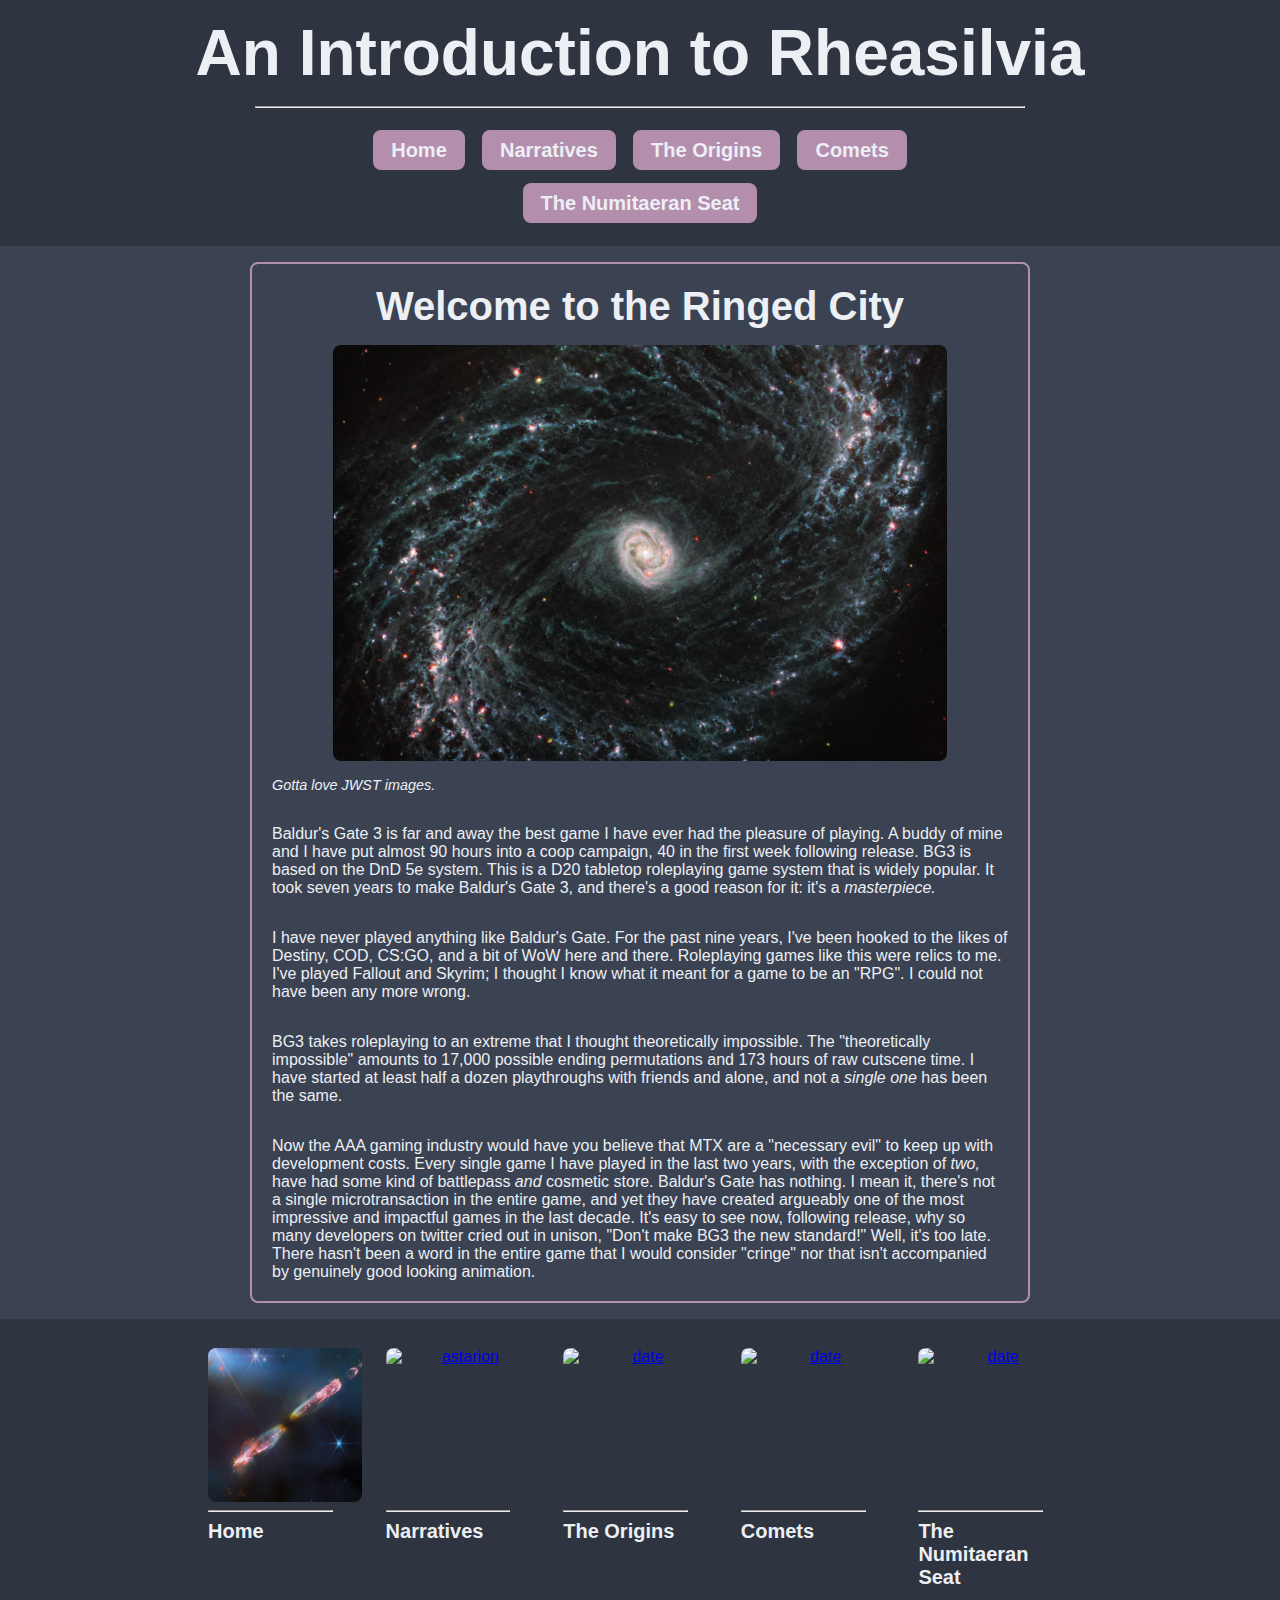
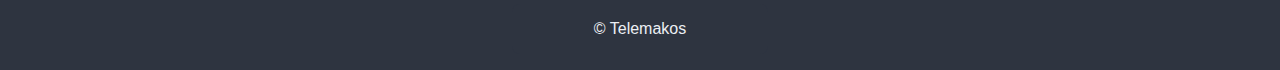
==== commit 110f6523: "updated css for narratives" ====
--- a/index.html
+++ b/index.html
@@ -25,7 +25,7 @@
     </div>
     <div class="middle-third">
     <main>
-        <section>
+        <div class="single-article">
             <h2>Welcome to the Ringed City</h2>
             <img class="article-heading-image" src="images/STScI-01GS7ZWFFAMJFSB6XXHRVQ7147.png" alt="shar">
             <p class="caption">Gotta love JWST images.</p>
@@ -34,7 +34,7 @@
             <p>I have never played anything like Baldur's Gate. For the past nine years, I've been hooked to the likes of Destiny, COD, CS:GO, and a bit of WoW here and there. Roleplaying games like this were relics to me. I've played Fallout and Skyrim; I thought I know what it meant for a game to be an "RPG". I could not have been any more wrong.</p>
             <p>BG3 takes roleplaying to an extreme that I thought theoretically impossible. The "theoretically impossible" amounts to 17,000 possible ending permutations and 173 hours of raw cutscene time. I have started at least half a dozen playthroughs with friends and alone, and not a <i>single one</i> has been the same.</p>
             <p>Now the AAA gaming industry would have you believe that MTX are a "necessary evil" to keep up with development costs. Every single game I have played in the last two years, with the exception of <i>two,</i> have had some kind of battlepass <i>and</i> cosmetic store. Baldur's Gate has nothing. I mean it, there's not a single microtransaction in the entire game, and yet they have created argueably one of the most impressive and impactful games in the last decade. It's easy to see now, following release, why so many developers on twitter cried out in unison, "Don't make BG3 the new standard!" Well, it's too late. There hasn't been a word in the entire game that I would consider "cringe" nor that isn't accompanied by genuinely good looking animation.</p>
-        </section>
+        </div>
         <!-- <aside>
             <h2>Companion Tier List</h2>
             <ul>
--- a/css/styles.css
+++ b/css/styles.css
@@ -96,6 +96,7 @@
     background-color: var(--second-layer);
     /* Push the box out of bounds to make background fit whole screen */
     padding-top: 1rem;
+    padding-bottom: 1rem;
     /* margin-left: -1rem;
     padding-left: 1rem;
     margin-right: -1rem;
@@ -109,7 +110,7 @@
     padding-left: 1rem;
     margin-right: -1rem;
     padding-right: 1rem; */
-    padding-top: 3rem;
+    padding-top: 1rem;
 }
 
 .nav-excerpts {
@@ -126,12 +127,26 @@
     font-size: .9rem;
 }
 
+.single-article {
+    border: .175rem solid var(--content-border);
+    margin: auto;
+    padding: .25rem;
+    border-radius: var(--content-border-radius);
+    width: 90vw;
+}
+
+.single-article p {
+    padding: 1rem;
+    margin: auto;
+    text-align: left;
+}
+
 nav {
     display: block;
     justify-content: center;
     /* border: .175rem solid var(--content-border); */
     border-radius: var(--content-border-radius);
-    width: 40vw;
+    width: 60vw;
     margin: auto;
 }
 
@@ -142,12 +157,9 @@
 
 nav li {
     display: inline-block;
-    /* width: 15%; */
+    width: 50vw;
     border: none;
     margin: auto;
-    margin-top: .25vh;
-    margin-bottom: .25vh;
-    width: 100%;
 }
 
 nav li a {
@@ -176,7 +188,7 @@
 }
 
 main {
-    display: flex;
+    display: block;
     justify-content: center;
     width: 100%;
 }
@@ -184,12 +196,21 @@
 section, aside {
     border: .175rem solid var(--content-border);
     margin: 1rem;
-    padding: 1rem;
+    padding: .25rem;
     border-radius: var(--content-border-radius);
 }
 
 section {
-    width: 100%;
+    width: 90vw;
+}
+
+aside ul {
+    margin: 0 0;
+}
+
+aside ul li {
+    margin: 1rem auto;
+    padding: 0;
 }
 
 .single-page {
@@ -298,6 +319,7 @@
     
     h1, h2, h3, h4 {
         color: var(--text);
+        margin: 1rem;
     }
     
     h1 {
@@ -367,6 +389,7 @@
         background-color: var(--second-layer);
         /* Push the box out of bounds to make background fit whole screen */
         padding-top: 1rem;
+        padding-bottom: 1rem;
         /* margin-left: -1rem;
         padding-left: 1rem;
         margin-right: -1rem;
@@ -380,7 +403,7 @@
         padding-left: 1rem;
         margin-right: -1rem;
         padding-right: 1rem; */
-        padding-top: 3rem;
+        padding-top: 1rem;
     }
 
     .nav-excerpts {
@@ -396,6 +419,20 @@
         font-style: italic;
         font-size: .9rem;
     }
+
+    .single-article {
+        border: .175rem solid var(--content-border);
+        margin: auto;
+        /* padding: 1rem; */
+        border-radius: var(--content-border-radius);
+        width: 60vw;
+    }
+
+    .single-article p {
+        padding: 1rem;
+        margin: auto;
+        text-align: left;
+    }
     
     nav {
         display: block;
@@ -413,7 +450,7 @@
     
     nav li {
         display: inline-block;
-        /* width: 15%; */
+        width: auto;
         border: none;
         margin: auto;
     }
@@ -444,7 +481,7 @@
     }
     
     main {
-        display: flex;
+        display: block;
         justify-content: center;
         width: 100%;
     }
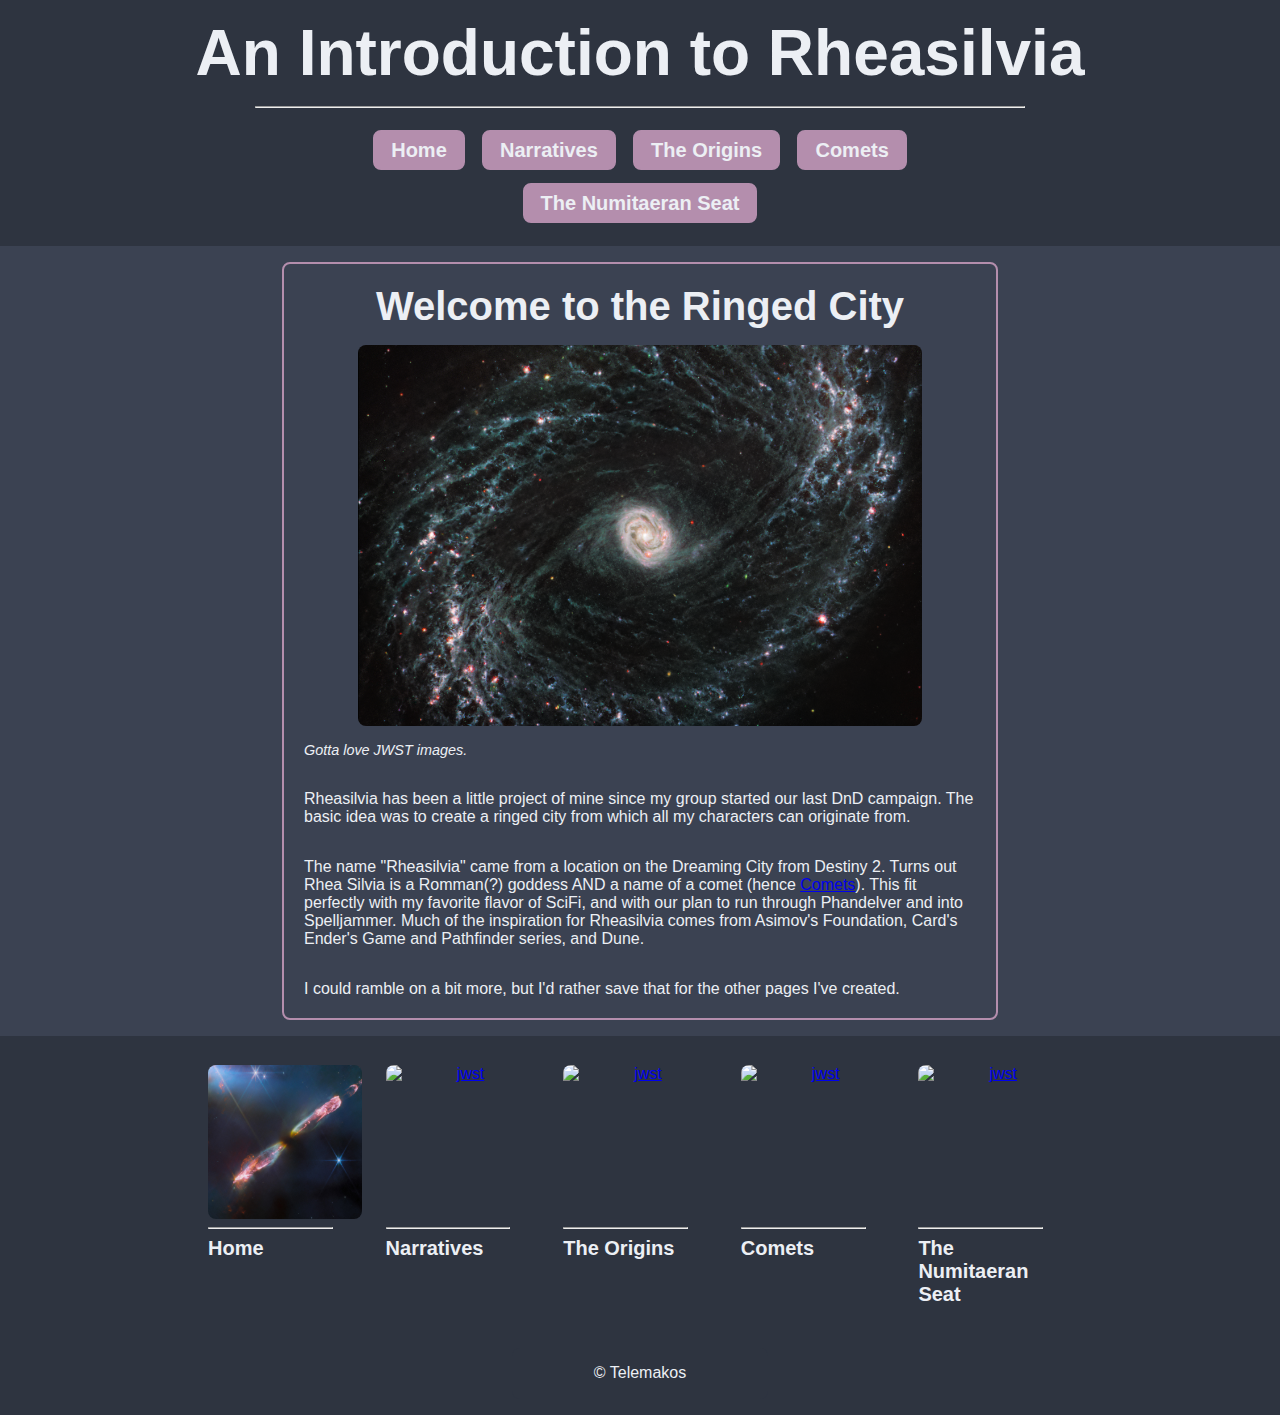
==== commit e7c06167: "narratives and inspo written" ====
--- a/index.html
+++ b/index.html
@@ -29,60 +29,43 @@
             <h2>Welcome to the Ringed City</h2>
             <img class="article-heading-image" src="images/STScI-01GS7ZWFFAMJFSB6XXHRVQ7147.png" alt="shar">
             <p class="caption">Gotta love JWST images.</p>
-            
-            <p>Baldur's Gate 3 is far and away the best game I have ever had the pleasure of playing. A buddy of mine and I have put almost 90 hours into a coop campaign, 40 in the first week following release. BG3 is based on the DnD 5e system. This is a D20 tabletop roleplaying game system that is widely popular. It took seven years to make Baldur's Gate 3, and there's a good reason for it: it's a <i>masterpiece.</i></p>
-            <p>I have never played anything like Baldur's Gate. For the past nine years, I've been hooked to the likes of Destiny, COD, CS:GO, and a bit of WoW here and there. Roleplaying games like this were relics to me. I've played Fallout and Skyrim; I thought I know what it meant for a game to be an "RPG". I could not have been any more wrong.</p>
-            <p>BG3 takes roleplaying to an extreme that I thought theoretically impossible. The "theoretically impossible" amounts to 17,000 possible ending permutations and 173 hours of raw cutscene time. I have started at least half a dozen playthroughs with friends and alone, and not a <i>single one</i> has been the same.</p>
-            <p>Now the AAA gaming industry would have you believe that MTX are a "necessary evil" to keep up with development costs. Every single game I have played in the last two years, with the exception of <i>two,</i> have had some kind of battlepass <i>and</i> cosmetic store. Baldur's Gate has nothing. I mean it, there's not a single microtransaction in the entire game, and yet they have created argueably one of the most impressive and impactful games in the last decade. It's easy to see now, following release, why so many developers on twitter cried out in unison, "Don't make BG3 the new standard!" Well, it's too late. There hasn't been a word in the entire game that I would consider "cringe" nor that isn't accompanied by genuinely good looking animation.</p>
+            <p>Rheasilvia has been a little project of mine since my group started our last DnD campaign. The basic idea was to create a ringed city from which all my characters can originate from.</p>
+            <p>The name "Rheasilvia" came from a location on the Dreaming City from Destiny 2. Turns out Rhea Silvia is a Romman(?) goddess AND a name of a comet (hence <a href="comets.html">Comets</a>). This fit perfectly with my favorite flavor of SciFi, and with our plan to run through Phandelver and into Spelljammer. Much of the inspiration for Rheasilvia comes from Asimov's Foundation, Card's Ender's Game and Pathfinder series, and Dune.</p>
+            <p>I could ramble on a bit more, but I'd rather save that for the other pages I've created.</p>
         </div>
-        <!-- <aside>
-            <h2>Companion Tier List</h2>
-            <ul>
-                <li>
-                    Astarion
-                    <img src="images/Screenshot_20230826_101329_Instagram.jpg" alt="babygirl">
-                    <p>I could not imagine life without my boy. He's been my companion for all 90 hours and there's just no</p>
-                </li>
-                <li>
-                    Lae'zel
-                    <img src="images/sjdkhgdjfssd.jpg" alt="laezel">
-                    <p>Lae'zel is a certified trooper. She will have your back in just about any situation, unless you turn against Vlakkith, that is.</p>
-                </li>
-            </ul>
-        </aside> -->
+    </main>
     </div>
-    </main>
     <div class="lower-third">
         <div class="nav-excerpts">
             <div class="col">
-                <a href="index.html" target="_self"><img class="col-image" src="images/STScI-01H9NWX3EYP3VJKTA68ZCQS8BS.jpg" alt="cheese"></a>
+                <a href="index.html" target="_self"><img class="col-image" src="images/STScI-01H9NWX3EYP3VJKTA68ZCQS8BS.jpg" alt="jwst"></a>
                 <hr class="hr">
                 <h4>Home</h4>
                 <p></p>
                 <!-- <a class="button" href="index.html" target="_self">Visit</a> -->
             </div>
             <div class="col">
-                <a href="short-stories.html" target="_self"><img class="col-image" src="images/STScI-01H44AY5ZTCV1NPB227B2P650J.png" alt="astarion"></a>
+                <a href="short-stories.html" target="_self"><img class="col-image" src="images/STScI-01H44AY5ZTCV1NPB227B2P650J.png" alt="jwst"></a>
                 <hr class="hr">
                 <h4>Narratives</h4>
                 <!-- <a class="button" href="short-stories.html" target="_self">Visit</a> -->
             </div>
             <div class="col">
-                <a href="inspiration.html" target="_self"><img class="col-image" src="images/STScI-01H82GANSY85GHFY3Y2FN9R65P.png" alt="date"></a>
+                <a href="inspiration.html" target="_self"><img class="col-image" src="images/STScI-01H82GANSY85GHFY3Y2FN9R65P.png" alt="jwst"></a>
                 <hr class="hr">
                 <h4>The Origins</h4>
                 <p></p>
                 <!-- <a class="button" href="inspiration.html" target="_self">Visit</a> -->
             </div>
             <div class="col">
-                <a href="comets.html" target="_self"><img class="col-image" src="images/STScI-01H9NV4H0M03PQ6W0J2NBZD8EH.png" alt="date"></a>
+                <a href="comets.html" target="_self"><img class="col-image" src="images/STScI-01H9NV4H0M03PQ6W0J2NBZD8EH.png" alt="jwst"></a>
                 <hr class="hr">
                 <h4>Comets</h4>
                 <p></p>
                 <!-- <a class="button" href="comets.html" target="_self">Visit</a> -->
             </div>
             <div class="col">
-                <a href="numitaeran.html" target="_self"><img class="col-image" src="images/STScI-01GXS12MT66H4XFZBEQZTY1WCW.png" alt="date"></a>
+                <a href="numitaeran.html" target="_self"><img class="col-image" src="images/STScI-01GXS12MT66H4XFZBEQZTY1WCW.png" alt="jwst"></a>
                 <hr class="hr">
                 <h4>The Numitaeran Seat</h4>
                 <p></p>
--- a/css/styles.css
+++ b/css/styles.css
@@ -425,7 +425,7 @@
         margin: auto;
         /* padding: 1rem; */
         border-radius: var(--content-border-radius);
-        width: 60vw;
+        width: 55vw;
     }
 
     .single-article p {
@@ -531,7 +531,7 @@
     .col h4 {
         margin: 0;
         width: 10vw;
-        text-align: justify;
+        text-align: left;
     }
 
     .col hr {
@@ -551,6 +551,7 @@
         width: 20%;
         text-align: center;
         margin: auto;
+        margin-top: 3vh;
         margin-bottom: 1rem;
         padding: .01rem 0;
         color: var(--text);
